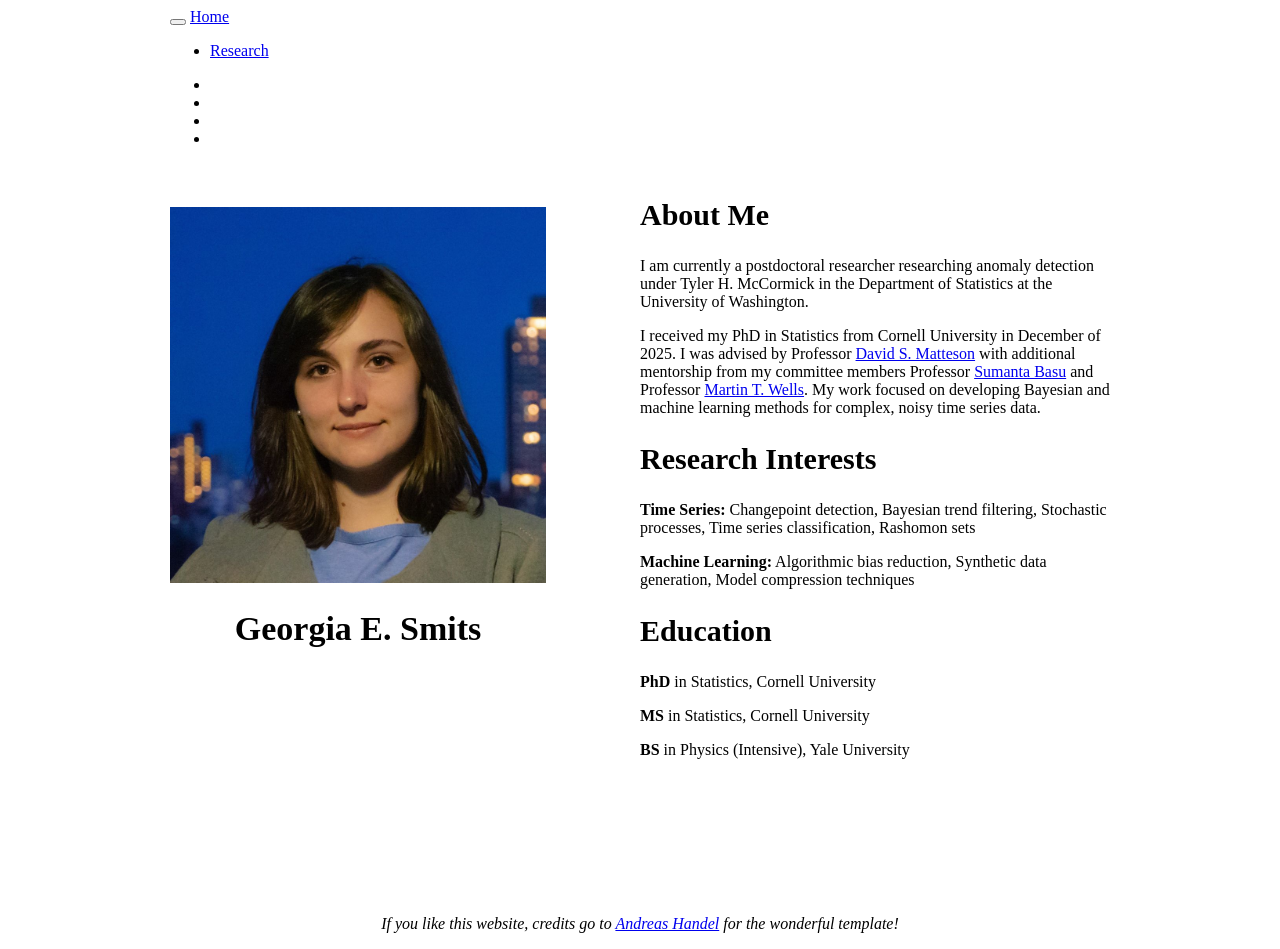
==== docs/index.html @ d085bef0 "email update" ====
<!DOCTYPE html>

<html>

<head>

<meta charset="utf-8" />
<meta name="generator" content="pandoc" />
<meta http-equiv="X-UA-Compatible" content="IE=EDGE" />




<title> </title>

<script src="site_libs/header-attrs-2.30/header-attrs.js"></script>
<script src="site_libs/jquery-3.6.0/jquery-3.6.0.min.js"></script>
<meta name="viewport" content="width=device-width, initial-scale=1" />
<link href="site_libs/bootstrap-3.3.5/css/cerulean.min.css" rel="stylesheet" />
<script src="site_libs/bootstrap-3.3.5/js/bootstrap.min.js"></script>
<script src="site_libs/bootstrap-3.3.5/shim/html5shiv.min.js"></script>
<script src="site_libs/bootstrap-3.3.5/shim/respond.min.js"></script>
<style>h1 {font-size: 34px;}
       h1.title {font-size: 38px;}
       h2 {font-size: 30px;}
       h3 {font-size: 24px;}
       h4 {font-size: 18px;}
       h5 {font-size: 16px;}
       h6 {font-size: 12px;}
       code {color: inherit; background-color: rgba(0, 0, 0, 0.04);}
       pre:not([class]) { background-color: white }</style>
<script src="site_libs/navigation-1.1/tabsets.js"></script>
<link href="site_libs/font-awesome-6.5.2/css/all.min.css" rel="stylesheet" />
<link href="site_libs/font-awesome-6.5.2/css/v4-shims.min.css" rel="stylesheet" />

<style type="text/css">
  code{white-space: pre-wrap;}
  span.smallcaps{font-variant: small-caps;}
  span.underline{text-decoration: underline;}
  div.column{display: inline-block; vertical-align: top; width: 50%;}
  div.hanging-indent{margin-left: 1.5em; text-indent: -1.5em;}
  ul.task-list{list-style: none;}
    </style>










<style type = "text/css">
.main-container {
  max-width: 940px;
  margin-left: auto;
  margin-right: auto;
}
img {
  max-width:100%;
}
.tabbed-pane {
  padding-top: 12px;
}
.html-widget {
  margin-bottom: 20px;
}
button.code-folding-btn:focus {
  outline: none;
}
summary {
  display: list-item;
}
details > summary > p:only-child {
  display: inline;
}
pre code {
  padding: 0;
}
</style>


<style type="text/css">
.dropdown-submenu {
  position: relative;
}
.dropdown-submenu>.dropdown-menu {
  top: 0;
  left: 100%;
  margin-top: -6px;
  margin-left: -1px;
  border-radius: 0 6px 6px 6px;
}
.dropdown-submenu:hover>.dropdown-menu {
  display: block;
}
.dropdown-submenu>a:after {
  display: block;
  content: " ";
  float: right;
  width: 0;
  height: 0;
  border-color: transparent;
  border-style: solid;
  border-width: 5px 0 5px 5px;
  border-left-color: #cccccc;
  margin-top: 5px;
  margin-right: -10px;
}
.dropdown-submenu:hover>a:after {
  border-left-color: #adb5bd;
}
.dropdown-submenu.pull-left {
  float: none;
}
.dropdown-submenu.pull-left>.dropdown-menu {
  left: -100%;
  margin-left: 10px;
  border-radius: 6px 0 6px 6px;
}
</style>

<script type="text/javascript">
// manage active state of menu based on current page
$(document).ready(function () {
  // active menu anchor
  href = window.location.pathname
  href = href.substr(href.lastIndexOf('/') + 1)
  if (href === "")
    href = "index.html";
  var menuAnchor = $('a[href="' + href + '"]');

  // mark the anchor link active (and if it's in a dropdown, also mark that active)
  var dropdown = menuAnchor.closest('li.dropdown');
  if (window.bootstrap) { // Bootstrap 4+
    menuAnchor.addClass('active');
    dropdown.find('> .dropdown-toggle').addClass('active');
  } else { // Bootstrap 3
    menuAnchor.parent().addClass('active');
    dropdown.addClass('active');
  }

  // Navbar adjustments
  var navHeight = $(".navbar").first().height() + 15;
  var style = document.createElement('style');
  var pt = "padding-top: " + navHeight + "px; ";
  var mt = "margin-top: -" + navHeight + "px; ";
  var css = "";
  // offset scroll position for anchor links (for fixed navbar)
  for (var i = 1; i <= 6; i++) {
    css += ".section h" + i + "{ " + pt + mt + "}\n";
  }
  style.innerHTML = "body {" + pt + "padding-bottom: 40px; }\n" + css;
  document.head.appendChild(style);
});
</script>

<!-- tabsets -->

<style type="text/css">
.tabset-dropdown > .nav-tabs {
  display: inline-table;
  max-height: 500px;
  min-height: 44px;
  overflow-y: auto;
  border: 1px solid #ddd;
  border-radius: 4px;
}

.tabset-dropdown > .nav-tabs > li.active:before, .tabset-dropdown > .nav-tabs.nav-tabs-open:before {
  content: "\e259";
  font-family: 'Glyphicons Halflings';
  display: inline-block;
  padding: 10px;
  border-right: 1px solid #ddd;
}

.tabset-dropdown > .nav-tabs.nav-tabs-open > li.active:before {
  content: "\e258";
  font-family: 'Glyphicons Halflings';
  border: none;
}

.tabset-dropdown > .nav-tabs > li.active {
  display: block;
}

.tabset-dropdown > .nav-tabs > li > a,
.tabset-dropdown > .nav-tabs > li > a:focus,
.tabset-dropdown > .nav-tabs > li > a:hover {
  border: none;
  display: inline-block;
  border-radius: 4px;
  background-color: transparent;
}

.tabset-dropdown > .nav-tabs.nav-tabs-open > li {
  display: block;
  float: none;
}

.tabset-dropdown > .nav-tabs > li {
  display: none;
}
</style>

<!-- code folding -->




</head>

<body>


<div class="container-fluid main-container">




<div class="navbar navbar-default  navbar-fixed-top" role="navigation">
  <div class="container">
    <div class="navbar-header">
      <button type="button" class="navbar-toggle collapsed" data-toggle="collapse" data-bs-toggle="collapse" data-target="#navbar" data-bs-target="#navbar">
        <span class="icon-bar"></span>
        <span class="icon-bar"></span>
        <span class="icon-bar"></span>
      </button>
      <a class="navbar-brand" href="index.html">Home</a>
    </div>
    <div id="navbar" class="navbar-collapse collapse">
      <ul class="nav navbar-nav">
        <li>
  <a href="./research.html">Research</a>
</li>
      </ul>
      <ul class="nav navbar-nav navbar-right">
        <li>
  <a href="https://www.linkedin.com/in/georgia-smits/">
    <span class="fa fa-linkedin fa-lg"></span>
     
  </a>
</li>
<li>
  <a href="https://scholar.google.com/citations?user=6cfoWg0AAAAJ">
    <span class="fa fa-graduation-cap fa-lg"></span>
     
  </a>
</li>
<li>
  <a href="mailto:gsmits@uw.edu">
    <span class="fa fa-envelope fa-lg"></span>
     
  </a>
</li>
<li>
  <a href="https://github.com/geosmits/">
    <span class="fa fa-github fa-lg"></span>
     
  </a>
</li>
      </ul>
    </div><!--/.nav-collapse -->
  </div><!--/.container -->
</div><!--/.navbar -->

<div id="header">



<h1 class="title toc-ignore"> </h1>

</div>


<div class="columns">
<div class="column" style="width:40%;">
<p><br />
<img src="georgia_photo.jpg" style="width:100%; height:auto;" /></p>
<div id="georgia-e.-smits" class="section level1"
style="text-align: center;">
<h1 style="text-align: center;">Georgia E. Smits</h1>
</div>
</div><div class="column" style="width:10%;">
<p><br />
</p>
</div><div class="column" style="width:50%;">
<div id="about-me" class="section level2">
<h2>About Me</h2>
<p>I am currently a postdoctoral researcher researching anomaly
detection under Tyler H. McCormick in the Department of Statistics at
the University of Washington.</p>
<p>I received my PhD in Statistics from Cornell University in December
of 2025. I was advised by Professor <a
href="https://stat.cornell.edu/people/faculty/david-s-matteson">David S.
Matteson</a> with additional mentorship from my committee members
Professor <a
href="https://stat.cornell.edu/people/faculty/sumanta-basu">Sumanta
Basu</a> and Professor <a
href="https://stat.cornell.edu/people/faculty/martin-wells">Martin T.
Wells</a>. My work focused on developing Bayesian and machine learning
methods for complex, noisy time series data.</p>
</div>
<div id="research-interests" class="section level2">
<h2>Research Interests</h2>
<p><strong>Time Series:</strong> Changepoint detection, Bayesian trend
filtering, Stochastic processes, Time series classification, Rashomon
sets</p>
<p><strong>Machine Learning:</strong> Algorithmic bias reduction,
Synthetic data generation, Model compression techniques</p>
</div>
<div id="education" class="section level2">
<h2>Education</h2>
<p><strong>PhD</strong> in Statistics, Cornell University</p>
<p><strong>MS</strong> in Statistics, Cornell University</p>
<p><strong>BS</strong> in Physics (Intensive), Yale University</p>
</div>
</div>
</div>
<p><br />
<br />
<br />
<br />
<br />
<br />
</p>
<div style="text-align: center;">
<p><em>If you like this website, credits go to <a
href="https://www.andreashandel.com/posts/2021-01-11-simple-github-website/">Andreas
Handel</a> for the wonderful template!</em></p>
</div>




</div>

<script>

// add bootstrap table styles to pandoc tables
function bootstrapStylePandocTables() {
  $('tr.odd').parent('tbody').parent('table').addClass('table table-condensed');
}
$(document).ready(function () {
  bootstrapStylePandocTables();
});


</script>

<!-- tabsets -->

<script>
$(document).ready(function () {
  window.buildTabsets("TOC");
});

$(document).ready(function () {
  $('.tabset-dropdown > .nav-tabs > li').click(function () {
    $(this).parent().toggleClass('nav-tabs-open');
  });
});
</script>

<!-- code folding -->


<!-- dynamically load mathjax for compatibility with self-contained -->
<script>
  (function () {
    var script = document.createElement("script");
    script.type = "text/javascript";
    script.src  = "https://mathjax.rstudio.com/latest/MathJax.js?config=TeX-AMS-MML_HTMLorMML";
    document.getElementsByTagName("head")[0].appendChild(script);
  })();
</script>

</body>
</html>
---- docs/site_libs/font-awesome-6.5.2/css/v4-shims.min.css ----
/*!
 * Font Awesome Free 6.5.2 by @fontawesome - https://fontawesome.com
 * License - https://fontawesome.com/license/free (Icons: CC BY 4.0, Fonts: SIL OFL 1.1, Code: MIT License)
 * Copyright 2024 Fonticons, Inc.
 */
.fa.fa-glass:before{content:"\f000"}.fa.fa-envelope-o{font-family:"Font Awesome 6 Free";font-weight:400}.fa.fa-envelope-o:before{content:"\f0e0"}.fa.fa-star-o{font-family:"Font Awesome 6 Free";font-weight:400}.fa.fa-star-o:before{content:"\f005"}.fa.fa-close:before,.fa.fa-remove:before{content:"\f00d"}.fa.fa-gear:before{content:"\f013"}.fa.fa-trash-o{font-family:"Font Awesome 6 Free";font-weight:400}.fa.fa-trash-o:before{content:"\f2ed"}.fa.fa-home:before{content:"\f015"}.fa.fa-file-o{font-family:"Font Awesome 6 Free";font-weight:400}.fa.fa-file-o:before{content:"\f15b"}.fa.fa-clock-o{font-family:"Font Awesome 6 Free";font-weight:400}.fa.fa-clock-o:before{content:"\f017"}.fa.fa-arrow-circle-o-down{font-family:"Font Awesome 6 Free";font-weight:400}.fa.fa-arrow-circle-o-down:before{content:"\f358"}.fa.fa-arrow-circle-o-up{font-family:"Font Awesome 6 Free";font-weight:400}.fa.fa-arrow-circle-o-up:before{content:"\f35b"}.fa.fa-play-circle-o{font-family:"Font Awesome 6 Free";font-weight:400}.fa.fa-play-circle-o:before{content:"\f144"}.fa.fa-repeat:before,.fa.fa-rotate-right:before{content:"\f01e"}.fa.fa-refresh:before{content:"\f021"}.fa.fa-list-alt{font-family:"Font Awesome 6 Free";font-weight:400}.fa.fa-list-alt:before{content:"\f022"}.fa.fa-dedent:before{content:"\f03b"}.fa.fa-video-camera:before{content:"\f03d"}.fa.fa-picture-o{font-family:"Font Awesome 6 Free";font-weight:400}.fa.fa-picture-o:before{content:"\f03e"}.fa.fa-photo{font-family:"Font Awesome 6 Free";font-weight:400}.fa.fa-photo:before{content:"\f03e"}.fa.fa-image{font-family:"Font Awesome 6 Free";font-weight:400}.fa.fa-image:before{content:"\f03e"}.fa.fa-map-marker:before{content:"\f3c5"}.fa.fa-pencil-square-o{font-family:"Font Awesome 6 Free";font-weight:400}.fa.fa-pencil-square-o:before{content:"\f044"}.fa.fa-edit{font-family:"Font Awesome 6 Free";font-weight:400}.fa.fa-edit:before{content:"\f044"}.fa.fa-share-square-o:before{content:"\f14d"}.fa.fa-check-square-o{font-family:"Font Awesome 6 Free";font-weight:400}.fa.fa-check-square-o:before{content:"\f14a"}.fa.fa-arrows:before{content:"\f0b2"}.fa.fa-times-circle-o{font-family:"Font Awesome 6 Free";font-weight:400}.fa.fa-times-circle-o:before{content:"\f057"}.fa.fa-check-circle-o{font-family:"Font Awesome 6 Free";font-weight:400}.fa.fa-check-circle-o:before{content:"\f058"}.fa.fa-mail-forward:before{content:"\f064"}.fa.fa-expand:before{content:"\f424"}.fa.fa-compress:before{content:"\f422"}.fa.fa-eye,.fa.fa-eye-slash{font-family:"Font Awesome 6 Free";font-weight:400}.fa.fa-warning:before{content:"\f071"}.fa.fa-calendar:before{content:"\f073"}.fa.fa-arrows-v:before{content:"\f338"}.fa.fa-arrows-h:before{content:"\f337"}.fa.fa-bar-chart-o:before,.fa.fa-bar-chart:before{content:"\e0e3"}.fa.fa-twitter-square{font-family:"Font Awesome 6 Brands";font-weight:400}.fa.fa-twitter-square:before{content:"\f081"}.fa.fa-facebook-square{font-family:"Font Awesome 6 Brands";font-weight:400}.fa.fa-facebook-square:before{content:"\f082"}.fa.fa-gears:before{content:"\f085"}.fa.fa-thumbs-o-up{font-family:"Font Awesome 6 Free";font-weight:400}.fa.fa-thumbs-o-up:before{content:"\f164"}.fa.fa-thumbs-o-down{font-family:"Font Awesome 6 Free";font-weight:400}.fa.fa-thumbs-o-down:before{content:"\f165"}.fa.fa-heart-o{font-family:"Font Awesome 6 Free";font-weight:400}.fa.fa-heart-o:before{content:"\f004"}.fa.fa-sign-out:before{content:"\f2f5"}.fa.fa-linkedin-square{font-family:"Font Awesome 6 Brands";font-weight:400}.fa.fa-linkedin-square:before{content:"\f08c"}.fa.fa-thumb-tack:before{content:"\f08d"}.fa.fa-external-link:before{content:"\f35d"}.fa.fa-sign-in:before{content:"\f2f6"}.fa.fa-github-square{font-family:"Font Awesome 6 Brands";font-weight:400}.fa.fa-github-square:before{content:"\f092"}.fa.fa-lemon-o{font-family:"Font Awesome 6 Free";font-weight:400}.fa.fa-lemon-o:before{content:"\f094"}.fa.fa-square-o{font-family:"Font Awesome 6 Free";font-weight:400}.fa.fa-square-o:before{content:"\f0c8"}.fa.fa-bookmark-o{font-family:"Font Awesome 6 Free";font-weight:400}.fa.fa-bookmark-o:before{content:"\f02e"}.fa.fa-facebook,.fa.fa-twitter{font-family:"Font Awesome 6 Brands";font-weight:400}.fa.fa-facebook:before{content:"\f39e"}.fa.fa-facebook-f{font-family:"Font Awesome 6 Brands";font-weight:400}.fa.fa-facebook-f:before{content:"\f39e"}.fa.fa-github{font-family:"Font Awesome 6 Brands";font-weight:400}.fa.fa-credit-card{font-family:"Font Awesome 6 Free";font-weight:400}.fa.fa-feed:before{content:"\f09e"}.fa.fa-hdd-o{font-family:"Font Awesome 6 Free";font-weight:400}.fa.fa-hdd-o:before{content:"\f0a0"}.fa.fa-hand-o-right{font-family:"Font Awesome 6 Free";font-weight:400}.fa.fa-hand-o-right:before{content:"\f0a4"}.fa.fa-hand-o-left{font-family:"Font Awesome 6 Free";font-weight:400}.fa.fa-hand-o-left:before{content:"\f0a5"}.fa.fa-hand-o-up{font-family:"Font Awesome 6 Free";font-weight:400}.fa.fa-hand-o-up:before{content:"\f0a6"}.fa.fa-hand-o-down{font-family:"Font Awesome 6 Free";font-weight:400}.fa.fa-hand-o-down:before{content:"\f0a7"}.fa.fa-globe:before{content:"\f57d"}.fa.fa-tasks:before{content:"\f828"}.fa.fa-arrows-alt:before{content:"\f31e"}.fa.fa-group:before{content:"\f0c0"}.fa.fa-chain:before{content:"\f0c1"}.fa.fa-cut:before{content:"\f0c4"}.fa.fa-files-o{font-family:"Font Awesome 6 Free";font-weight:400}.fa.fa-files-o:before{content:"\f0c5"}.fa.fa-floppy-o{font-family:"Font Awesome 6 Free";font-weight:400}.fa.fa-floppy-o:before{content:"\f0c7"}.fa.fa-save{font-family:"Font Awesome 6 Free";font-weight:400}.fa.fa-save:before{content:"\f0c7"}.fa.fa-navicon:before,.fa.fa-reorder:before{content:"\f0c9"}.fa.fa-magic:before{content:"\e2ca"}.fa.fa-pinterest,.fa.fa-pinterest-square{font-family:"Font Awesome 6 Brands";font-weight:400}.fa.fa-pinterest-square:before{content:"\f0d3"}.fa.fa-google-plus-square{font-family:"Font Awesome 6 Brands";font-weight:400}.fa.fa-google-plus-square:before{content:"\f0d4"}.fa.fa-google-plus{font-family:"Font Awesome 6 Brands";font-weight:400}.fa.fa-google-plus:before{content:"\f0d5"}.fa.fa-money:before{content:"\f3d1"}.fa.fa-unsorted:before{content:"\f0dc"}.fa.fa-sort-desc:before{content:"\f0dd"}.fa.fa-sort-asc:before{content:"\f0de"}.fa.fa-linkedin{font-family:"Font Awesome 6 Brands";font-weight:400}.fa.fa-linkedin:before{content:"\f0e1"}.fa.fa-rotate-left:before{content:"\f0e2"}.fa.fa-legal:before{content:"\f0e3"}.fa.fa-dashboard:before,.fa.fa-tachometer:before{content:"\f625"}.fa.fa-comment-o{font-family:"Font Awesome 6 Free";font-weight:400}.fa.fa-comment-o:before{content:"\f075"}.fa.fa-comments-o{font-family:"Font Awesome 6 Free";font-weight:400}.fa.fa-comments-o:before{content:"\f086"}.fa.fa-flash:before{content:"\f0e7"}.fa.fa-clipboard:before{content:"\f0ea"}.fa.fa-lightbulb-o{font-family:"Font Awesome 6 Free";font-weight:400}.fa.fa-lightbulb-o:before{content:"\f0eb"}.fa.fa-exchange:before{content:"\f362"}.fa.fa-cloud-download:before{content:"\f0ed"}.fa.fa-cloud-upload:before{content:"\f0ee"}.fa.fa-bell-o{font-family:"Font Awesome 6 Free";font-weight:400}.fa.fa-bell-o:before{content:"\f0f3"}.fa.fa-cutlery:before{content:"\f2e7"}.fa.fa-file-text-o{font-family:"Font Awesome 6 Free";font-weight:400}.fa.fa-file-text-o:before{content:"\f15c"}.fa.fa-building-o{font-family:"Font Awesome 6 Free";font-weight:400}.fa.fa-building-o:before{content:"\f1ad"}.fa.fa-hospital-o{font-family:"Font Awesome 6 Free";font-weight:400}.fa.fa-hospital-o:before{content:"\f0f8"}.fa.fa-tablet:before{content:"\f3fa"}.fa.fa-mobile-phone:before,.fa.fa-mobile:before{content:"\f3cd"}.fa.fa-circle-o{font-family:"Font Awesome 6 Free";font-weight:400}.fa.fa-circle-o:before{content:"\f111"}.fa.fa-mail-reply:before{content:"\f3e5"}.fa.fa-github-alt{font-family:"Font Awesome 6 Brands";font-weight:400}.fa.fa-folder-o{font-family:"Font Awesome 6 Free";font-weight:400}.fa.fa-folder-o:before{content:"\f07b"}.fa.fa-folder-open-o{font-family:"Font Awesome 6 Free";font-weight:400}.fa.fa-folder-open-o:before{content:"\f07c"}.fa.fa-smile-o{font-family:"Font Awesome 6 Free";font-weight:400}.fa.fa-smile-o:before{content:"\f118"}.fa.fa-frown-o{font-family:"Font Awesome 6 Free";font-weight:400}.fa.fa-frown-o:before{content:"\f119"}.fa.fa-meh-o{font-family:"Font Awesome 6 Free";font-weight:400}.fa.fa-meh-o:before{content:"\f11a"}.fa.fa-keyboard-o{font-family:"Font Awesome 6 Free";font-weight:400}.fa.fa-keyboard-o:before{content:"\f11c"}.fa.fa-flag-o{font-family:"Font Awesome 6 Free";font-weight:400}.fa.fa-flag-o:before{content:"\f024"}.fa.fa-mail-reply-all:before{content:"\f122"}.fa.fa-star-half-o{font-family:"Font Awesome 6 Free";font-weight:400}.fa.fa-star-half-o:before{content:"\f5c0"}.fa.fa-star-half-empty{font-family:"Font Awesome 6 Free";font-weight:400}.fa.fa-star-half-empty:before{content:"\f5c0"}.fa.fa-star-half-full{font-family:"Font Awesome 6 Free";font-weight:400}.fa.fa-star-half-full:before{content:"\f5c0"}.fa.fa-code-fork:before{content:"\f126"}.fa.fa-chain-broken:before,.fa.fa-unlink:before{content:"\f127"}.fa.fa-calendar-o{font-family:"Font Awesome 6 Free";font-weight:400}.fa.fa-calendar-o:before{content:"\f133"}.fa.fa-css3,.fa.fa-html5,.fa.fa-maxcdn{font-family:"Font Awesome 6 Brands";font-weight:400}.fa.fa-unlock-alt:before{content:"\f09c"}.fa.fa-minus-square-o{font-family:"Font Awesome 6 Free";font-weight:400}.fa.fa-minus-square-o:before{content:"\f146"}.fa.fa-level-up:before{content:"\f3bf"}.fa.fa-level-down:before{content:"\f3be"}.fa.fa-pencil-square:before{content:"\f14b"}.fa.fa-external-link-square:before{content:"\f360"}.fa.fa-compass{font-family:"Font Awesome 6 Free";font-weight:400}.fa.fa-caret-square-o-down{font-family:"Font Awesome 6 Free";font-weight:400}.fa.fa-caret-square-o-down:before{content:"\f150"}.fa.fa-toggle-down{font-family:"Font Awesome 6 Free";font-weight:400}.fa.fa-toggle-down:before{content:"\f150"}.fa.fa-caret-square-o-up{font-family:"Font Awesome 6 Free";font-weight:400}.fa.fa-caret-square-o-up:before{content:"\f151"}.fa.fa-toggle-up{font-family:"Font Awesome 6 Free";font-weight:400}.fa.fa-toggle-up:before{content:"\f151"}.fa.fa-caret-square-o-right{font-family:"Font Awesome 6 Free";font-weight:400}.fa.fa-caret-square-o-right:before{content:"\f152"}.fa.fa-toggle-right{font-family:"Font Awesome 6 Free";font-weight:400}.fa.fa-toggle-right:before{content:"\f152"}.fa.fa-eur:before,.fa.fa-euro:before{content:"\f153"}.fa.fa-gbp:before{content:"\f154"}.fa.fa-dollar:before,.fa.fa-usd:before{content:"\24"}.fa.fa-inr:before,.fa.fa-rupee:before{content:"\e1bc"}.fa.fa-cny:before,.fa.fa-jpy:before,.fa.fa-rmb:before,.fa.fa-yen:before{content:"\f157"}.fa.fa-rouble:before,.fa.fa-rub:before,.fa.fa-ruble:before{content:"\f158"}.fa.fa-krw:before,.fa.fa-won:before{content:"\f159"}.fa.fa-bitcoin,.fa.fa-btc{font-family:"Font Awesome 6 Brands";font-weight:400}.fa.fa-bitcoin:before{content:"\f15a"}.fa.fa-file-text:before{content:"\f15c"}.fa.fa-sort-alpha-asc:before{content:"\f15d"}.fa.fa-sort-alpha-desc:before{content:"\f881"}.fa.fa-sort-amount-asc:before{content:"\f884"}.fa.fa-sort-amount-desc:before{content:"\f160"}.fa.fa-sort-numeric-asc:before{content:"\f162"}.fa.fa-sort-numeric-desc:before{content:"\f886"}.fa.fa-youtube-square{font-family:"Font Awesome 6 Brands";font-weight:400}.fa.fa-youtube-square:before{content:"\f431"}.fa.fa-xing,.fa.fa-xing-square,.fa.fa-youtube{font-family:"Font Awesome 6 Brands";font-weight:400}.fa.fa-xing-square:before{content:"\f169"}.fa.fa-youtube-play{font-family:"Font Awesome 6 Brands";font-weight:400}.fa.fa-youtube-play:before{content:"\f167"}.fa.fa-adn,.fa.fa-bitbucket,.fa.fa-bitbucket-square,.fa.fa-dropbox,.fa.fa-flickr,.fa.fa-instagram,.fa.fa-stack-overflow{font-family:"Font Awesome 6 Brands";font-weight:400}.fa.fa-bitbucket-square:before{content:"\f171"}.fa.fa-tumblr,.fa.fa-tumblr-square{font-family:"Font Awesome 6 Brands";font-weight:400}.fa.fa-tumblr-square:before{content:"\f174"}.fa.fa-long-arrow-down:before{content:"\f309"}.fa.fa-long-arrow-up:before{content:"\f30c"}.fa.fa-long-arrow-left:before{content:"\f30a"}.fa.fa-long-arrow-right:before{content:"\f30b"}.fa.fa-android,.fa.fa-apple,.fa.fa-dribbble,.fa.fa-foursquare,.fa.fa-gittip,.fa.fa-gratipay,.fa.fa-linux,.fa.fa-skype,.fa.fa-trello,.fa.fa-windows{font-family:"Font Awesome 6 Brands";font-weight:400}.fa.fa-gittip:before{content:"\f184"}.fa.fa-sun-o{font-family:"Font Awesome 6 Free";font-weight:400}.fa.fa-sun-o:before{content:"\f185"}.fa.fa-moon-o{font-family:"Font Awesome 6 Free";font-weight:400}.fa.fa-moon-o:before{content:"\f186"}.fa.fa-pagelines,.fa.fa-renren,.fa.fa-stack-exchange,.fa.fa-vk,.fa.fa-weibo{font-family:"Font Awesome 6 Brands";font-weight:400}.fa.fa-arrow-circle-o-right{font-family:"Font Awesome 6 Free";font-weight:400}.fa.fa-arrow-circle-o-right:before{content:"\f35a"}.fa.fa-arrow-circle-o-left{font-family:"Font Awesome 6 Free";font-weight:400}.fa.fa-arrow-circle-o-left:before{content:"\f359"}.fa.fa-caret-square-o-left{font-family:"Font Awesome 6 Free";font-weight:400}.fa.fa-caret-square-o-left:before{content:"\f191"}.fa.fa-toggle-left{font-family:"Font Awesome 6 Free";font-weight:400}.fa.fa-toggle-left:before{content:"\f191"}.fa.fa-dot-circle-o{font-family:"Font Awesome 6 Free";font-weight:400}.fa.fa-dot-circle-o:before{content:"\f192"}.fa.fa-vimeo-square{font-family:"Font Awesome 6 Brands";font-weight:400}.fa.fa-vimeo-square:before{content:"\f194"}.fa.fa-try:before,.fa.fa-turkish-lira:before{content:"\e2bb"}.fa.fa-plus-square-o{font-family:"Font Awesome 6 Free";font-weight:400}.fa.fa-plus-square-o:before{content:"\f0fe"}.fa.fa-openid,.fa.fa-slack,.fa.fa-wordpress{font-family:"Font Awesome 6 Brands";font-weight:400}.fa.fa-bank:before,.fa.fa-institution:before{content:"\f19c"}.fa.fa-mortar-board:before{content:"\f19d"}.fa.fa-google,.fa.fa-reddit,.fa.fa-reddit-square,.fa.fa-yahoo{font-family:"Font Awesome 6 Brands";font-weight:400}.fa.fa-reddit-square:before{content:"\f1a2"}.fa.fa-behance,.fa.fa-behance-square,.fa.fa-delicious,.fa.fa-digg,.fa.fa-drupal,.fa.fa-joomla,.fa.fa-pied-piper-alt,.fa.fa-pied-piper-pp,.fa.fa-stumbleupon,.fa.fa-stumbleupon-circle{font-family:"Font Awesome 6 Brands";font-weight:400}.fa.fa-behance-square:before{content:"\f1b5"}.fa.fa-steam,.fa.fa-steam-square{font-family:"Font Awesome 6 Brands";font-weight:400}.fa.fa-steam-square:before{content:"\f1b7"}.fa.fa-automobile:before{content:"\f1b9"}.fa.fa-cab:before{content:"\f1ba"}.fa.fa-deviantart,.fa.fa-soundcloud,.fa.fa-spotify{font-family:"Font Awesome 6 Brands";font-weight:400}.fa.fa-file-pdf-o{font-family:"Font Awesome 6 Free";font-weight:400}.fa.fa-file-pdf-o:before{content:"\f1c1"}.fa.fa-file-word-o{font-family:"Font Awesome 6 Free";font-weight:400}.fa.fa-file-word-o:before{content:"\f1c2"}.fa.fa-file-excel-o{font-family:"Font Awesome 6 Free";font-weight:400}.fa.fa-file-excel-o:before{content:"\f1c3"}.fa.fa-file-powerpoint-o{font-family:"Font Awesome 6 Free";font-weight:400}.fa.fa-file-powerpoint-o:before{content:"\f1c4"}.fa.fa-file-image-o{font-family:"Font Awesome 6 Free";font-weight:400}.fa.fa-file-image-o:before{content:"\f1c5"}.fa.fa-file-photo-o{font-family:"Font Awesome 6 Free";font-weight:400}.fa.fa-file-photo-o:before{content:"\f1c5"}.fa.fa-file-picture-o{font-family:"Font Awesome 6 Free";font-weight:400}.fa.fa-file-picture-o:before{content:"\f1c5"}.fa.fa-file-archive-o{font-family:"Font Awesome 6 Free";font-weight:400}.fa.fa-file-archive-o:before{content:"\f1c6"}.fa.fa-file-zip-o{font-family:"Font Awesome 6 Free";font-weight:400}.fa.fa-file-zip-o:before{content:"\f1c6"}.fa.fa-file-audio-o{font-family:"Font Awesome 6 Free";font-weight:400}.fa.fa-file-audio-o:before{content:"\f1c7"}.fa.fa-file-sound-o{font-family:"Font Awesome 6 Free";font-weight:400}.fa.fa-file-sound-o:before{content:"\f1c7"}.fa.fa-file-video-o{font-family:"Font Awesome 6 Free";font-weight:400}.fa.fa-file-video-o:before{content:"\f1c8"}.fa.fa-file-movie-o{font-family:"Font Awesome 6 Free";font-weight:400}.fa.fa-file-movie-o:before{content:"\f1c8"}.fa.fa-file-code-o{font-family:"Font Awesome 6 Free";font-weight:400}.fa.fa-file-code-o:before{content:"\f1c9"}.fa.fa-codepen,.fa.fa-jsfiddle,.fa.fa-vine{font-family:"Font Awesome 6 Brands";font-weight:400}.fa.fa-life-bouy:before,.fa.fa-life-buoy:before,.fa.fa-life-saver:before,.fa.fa-support:before{content:"\f1cd"}.fa.fa-circle-o-notch:before{content:"\f1ce"}.fa.fa-ra,.fa.fa-rebel{font-family:"Font Awesome 6 Brands";font-weight:400}.fa.fa-ra:before{content:"\f1d0"}.fa.fa-resistance{font-family:"Font Awesome 6 Brands";font-weight:400}.fa.fa-resistance:before{content:"\f1d0"}.fa.fa-empire,.fa.fa-ge{font-family:"Font Awesome 6 Brands";font-weight:400}.fa.fa-ge:before{content:"\f1d1"}.fa.fa-git-square{font-family:"Font Awesome 6 Brands";font-weight:400}.fa.fa-git-square:before{content:"\f1d2"}.fa.fa-git,.fa.fa-hacker-news,.fa.fa-y-combinator-square{font-family:"Font Awesome 6 Brands";font-weight:400}.fa.fa-y-combinator-square:before{content:"\f1d4"}.fa.fa-yc-square{font-family:"Font Awesome 6 Brands";font-weight:400}.fa.fa-yc-square:before{content:"\f1d4"}.fa.fa-qq,.fa.fa-tencent-weibo,.fa.fa-wechat,.fa.fa-weixin{font-family:"Font Awesome 6 Brands";font-weight:400}.fa.fa-wechat:before{content:"\f1d7"}.fa.fa-send:before{content:"\f1d8"}.fa.fa-paper-plane-o{font-family:"Font Awesome 6 Free";font-weight:400}.fa.fa-paper-plane-o:before{content:"\f1d8"}.fa.fa-send-o{font-family:"Font Awesome 6 Free";font-weight:400}.fa.fa-send-o:before{content:"\f1d8"}.fa.fa-circle-thin{font-family:"Font Awesome 6 Free";font-weight:400}.fa.fa-circle-thin:before{content:"\f111"}.fa.fa-header:before{content:"\f1dc"}.fa.fa-futbol-o{font-family:"Font Awesome 6 Free";font-weight:400}.fa.fa-futbol-o:before{content:"\f1e3"}.fa.fa-soccer-ball-o{font-family:"Font Awesome 6 Free";font-weight:400}.fa.fa-soccer-ball-o:before{content:"\f1e3"}.fa.fa-slideshare,.fa.fa-twitch,.fa.fa-yelp{font-family:"Font Awesome 6 Brands";font-weight:400}.fa.fa-newspaper-o{font-family:"Font Awesome 6 Free";font-weight:400}.fa.fa-newspaper-o:before{content:"\f1ea"}.fa.fa-cc-amex,.fa.fa-cc-discover,.fa.fa-cc-mastercard,.fa.fa-cc-paypal,.fa.fa-cc-stripe,.fa.fa-cc-visa,.fa.fa-google-wallet,.fa.fa-paypal{font-family:"Font Awesome 6 Brands";font-weight:400}.fa.fa-bell-slash-o{font-family:"Font Awesome 6 Free";font-weight:400}.fa.fa-bell-slash-o:before{content:"\f1f6"}.fa.fa-trash:before{content:"\f2ed"}.fa.fa-copyright{font-family:"Font Awesome 6 Free";font-weight:400}.fa.fa-eyedropper:before{content:"\f1fb"}.fa.fa-area-chart:before{content:"\f1fe"}.fa.fa-pie-chart:before{content:"\f200"}.fa.fa-line-chart:before{content:"\f201"}.fa.fa-lastfm,.fa.fa-lastfm-square{font-family:"Font Awesome 6 Brands";font-weight:400}.fa.fa-lastfm-square:before{content:"\f203"}.fa.fa-angellist,.fa.fa-ioxhost{font-family:"Font Awesome 6 Brands";font-weight:400}.fa.fa-cc{font-family:"Font Awesome 6 Free";font-weight:400}.fa.fa-cc:before{content:"\f20a"}.fa.fa-ils:before,.fa.fa-shekel:before,.fa.fa-sheqel:before{content:"\f20b"}.fa.fa-buysellads,.fa.fa-connectdevelop,.fa.fa-dashcube,.fa.fa-forumbee,.fa.fa-leanpub,.fa.fa-sellsy,.fa.fa-shirtsinbulk,.fa.fa-simplybuilt,.fa.fa-skyatlas{font-family:"Font Awesome 6 Brands";font-weight:400}.fa.fa-diamond{font-family:"Font Awesome 6 Free";font-weight:400}.fa.fa-diamond:before{content:"\f3a5"}.fa.fa-intersex:before,.fa.fa-transgender:before{content:"\f224"}.fa.fa-transgender-alt:before{content:"\f225"}.fa.fa-facebook-official{font-family:"Font Awesome 6 Brands";font-weight:400}.fa.fa-facebook-official:before{content:"\f09a"}.fa.fa-pinterest-p,.fa.fa-whatsapp{font-family:"Font Awesome 6 Brands";font-weight:400}.fa.fa-hotel:before{content:"\f236"}.fa.fa-medium,.fa.fa-viacoin,.fa.fa-y-combinator,.fa.fa-yc{font-family:"Font Awesome 6 Brands";font-weight:400}.fa.fa-yc:before{content:"\f23b"}.fa.fa-expeditedssl,.fa.fa-opencart,.fa.fa-optin-monster{font-family:"Font Awesome 6 Brands";font-weight:400}.fa.fa-battery-4:before,.fa.fa-battery:before{content:"\f240"}.fa.fa-battery-3:before{content:"\f241"}.fa.fa-battery-2:before{content:"\f242"}.fa.fa-battery-1:before{content:"\f243"}.fa.fa-battery-0:before{content:"\f244"}.fa.fa-object-group,.fa.fa-object-ungroup,.fa.fa-sticky-note-o{font-family:"Font Awesome 6 Free";font-weight:400}.fa.fa-sticky-note-o:before{content:"\f249"}.fa.fa-cc-diners-club,.fa.fa-cc-jcb{font-family:"Font Awesome 6 Brands";font-weight:400}.fa.fa-clone{font-family:"Font Awesome 6 Free";font-weight:400}.fa.fa-hourglass-o:before{content:"\f254"}.fa.fa-hourglass-1:before{content:"\f251"}.fa.fa-hourglass-2:before{content:"\f252"}.fa.fa-hourglass-3:before{content:"\f253"}.fa.fa-hand-rock-o{font-family:"Font Awesome 6 Free";font-weight:400}.fa.fa-hand-rock-o:before{content:"\f255"}.fa.fa-hand-grab-o{font-family:"Font Awesome 6 Free";font-weight:400}.fa.fa-hand-grab-o:before{content:"\f255"}.fa.fa-hand-paper-o{font-family:"Font Awesome 6 Free";font-weight:400}.fa.fa-hand-paper-o:before{content:"\f256"}.fa.fa-hand-stop-o{font-family:"Font Awesome 6 Free";font-weight:400}.fa.fa-hand-stop-o:before{content:"\f256"}.fa.fa-hand-scissors-o{font-family:"Font Awesome 6 Free";font-weight:400}.fa.fa-hand-scissors-o:before{content:"\f257"}.fa.fa-hand-lizard-o{font-family:"Font Awesome 6 Free";font-weight:400}.fa.fa-hand-lizard-o:before{content:"\f258"}.fa.fa-hand-spock-o{font-family:"Font Awesome 6 Free";font-weight:400}.fa.fa-hand-spock-o:before{content:"\f259"}.fa.fa-hand-pointer-o{font-family:"Font Awesome 6 Free";font-weight:400}.fa.fa-hand-pointer-o:before{content:"\f25a"}.fa.fa-hand-peace-o{font-family:"Font Awesome 6 Free";font-weight:400}.fa.fa-hand-peace-o:before{content:"\f25b"}.fa.fa-registered{font-family:"Font Awesome 6 Free";font-weight:400}.fa.fa-creative-commons,.fa.fa-gg,.fa.fa-gg-circle,.fa.fa-odnoklassniki,.fa.fa-odnoklassniki-square{font-family:"Font Awesome 6 Brands";font-weight:400}.fa.fa-odnoklassniki-square:before{content:"\f264"}.fa.fa-chrome,.fa.fa-firefox,.fa.fa-get-pocket,.fa.fa-internet-explorer,.fa.fa-opera,.fa.fa-safari,.fa.fa-wikipedia-w{font-family:"Font Awesome 6 Brands";font-weight:400}.fa.fa-television:before{content:"\f26c"}.fa.fa-500px,.fa.fa-amazon,.fa.fa-contao{font-family:"Font Awesome 6 Brands";font-weight:400}.fa.fa-calendar-plus-o{font-family:"Font Awesome 6 Free";font-weight:400}.fa.fa-calendar-plus-o:before{content:"\f271"}.fa.fa-calendar-minus-o{font-family:"Font Awesome 6 Free";font-weight:400}.fa.fa-calendar-minus-o:before{content:"\f272"}.fa.fa-calendar-times-o{font-family:"Font Awesome 6 Free";font-weight:400}.fa.fa-calendar-times-o:before{content:"\f273"}.fa.fa-calendar-check-o{font-family:"Font Awesome 6 Free";font-weight:400}.fa.fa-calendar-check-o:before{content:"\f274"}.fa.fa-map-o{font-family:"Font Awesome 6 Free";font-weight:400}.fa.fa-map-o:before{content:"\f279"}.fa.fa-commenting:before{content:"\f4ad"}.fa.fa-commenting-o{font-family:"Font Awesome 6 Free";font-weight:400}.fa.fa-commenting-o:before{content:"\f4ad"}.fa.fa-houzz,.fa.fa-vimeo{font-family:"Font Awesome 6 Brands";font-weight:400}.fa.fa-vimeo:before{content:"\f27d"}.fa.fa-black-tie,.fa.fa-edge,.fa.fa-fonticons,.fa.fa-reddit-alien{font-family:"Font Awesome 6 Brands";font-weight:400}.fa.fa-credit-card-alt:before{content:"\f09d"}.fa.fa-codiepie,.fa.fa-fort-awesome,.fa.fa-mixcloud,.fa.fa-modx,.fa.fa-product-hunt,.fa.fa-scribd,.fa.fa-usb{font-family:"Font Awesome 6 Brands";font-weight:400}.fa.fa-pause-circle-o{font-family:"Font Awesome 6 Free";font-weight:400}.fa.fa-pause-circle-o:before{content:"\f28b"}.fa.fa-stop-circle-o{font-family:"Font Awesome 6 Free";font-weight:400}.fa.fa-stop-circle-o:before{content:"\f28d"}.fa.fa-bluetooth,.fa.fa-bluetooth-b,.fa.fa-envira,.fa.fa-gitlab,.fa.fa-wheelchair-alt,.fa.fa-wpbeginner,.fa.fa-wpforms{font-family:"Font Awesome 6 Brands";font-weight:400}.fa.fa-wheelchair-alt:before{content:"\f368"}.fa.fa-question-circle-o{font-family:"Font Awesome 6 Free";font-weight:400}.fa.fa-question-circle-o:before{content:"\f059"}.fa.fa-volume-control-phone:before{content:"\f2a0"}.fa.fa-asl-interpreting:before{content:"\f2a3"}.fa.fa-deafness:before,.fa.fa-hard-of-hearing:before{content:"\f2a4"}.fa.fa-glide,.fa.fa-glide-g{font-family:"Font Awesome 6 Brands";font-weight:400}.fa.fa-signing:before{content:"\f2a7"}.fa.fa-viadeo,.fa.fa-viadeo-square{font-family:"Font Awesome 6 Brands";font-weight:400}.fa.fa-viadeo-square:before{content:"\f2aa"}.fa.fa-snapchat,.fa.fa-snapchat-ghost{font-family:"Font Awesome 6 Brands";font-weight:400}.fa.fa-snapchat-ghost:before{content:"\f2ab"}.fa.fa-snapchat-square{font-family:"Font Awesome 6 Brands";font-weight:400}.fa.fa-snapchat-square:before{content:"\f2ad"}.fa.fa-first-order,.fa.fa-google-plus-official,.fa.fa-pied-piper,.fa.fa-themeisle,.fa.fa-yoast{font-family:"Font Awesome 6 Brands";font-weight:400}.fa.fa-google-plus-official:before{content:"\f2b3"}.fa.fa-google-plus-circle{font-family:"Font Awesome 6 Brands";font-weight:400}.fa.fa-google-plus-circle:before{content:"\f2b3"}.fa.fa-fa,.fa.fa-font-awesome{font-family:"Font Awesome 6 Brands";font-weight:400}.fa.fa-fa:before{content:"\f2b4"}.fa.fa-handshake-o{font-family:"Font Awesome 6 Free";font-weight:400}.fa.fa-handshake-o:before{content:"\f2b5"}.fa.fa-envelope-open-o{font-family:"Font Awesome 6 Free";font-weight:400}.fa.fa-envelope-open-o:before{content:"\f2b6"}.fa.fa-linode{font-family:"Font Awesome 6 Brands";font-weight:400}.fa.fa-address-book-o{font-family:"Font Awesome 6 Free";font-weight:400}.fa.fa-address-book-o:before{content:"\f2b9"}.fa.fa-vcard:before{content:"\f2bb"}.fa.fa-address-card-o{font-family:"Font Awesome 6 Free";font-weight:400}.fa.fa-address-card-o:before{content:"\f2bb"}.fa.fa-vcard-o{font-family:"Font Awesome 6 Free";font-weight:400}.fa.fa-vcard-o:before{content:"\f2bb"}.fa.fa-user-circle-o{font-family:"Font Awesome 6 Free";font-weight:400}.fa.fa-user-circle-o:before{content:"\f2bd"}.fa.fa-user-o{font-family:"Font Awesome 6 Free";font-weight:400}.fa.fa-user-o:before{content:"\f007"}.fa.fa-id-badge{font-family:"Font Awesome 6 Free";font-weight:400}.fa.fa-drivers-license:before{content:"\f2c2"}.fa.fa-id-card-o{font-family:"Font Awesome 6 Free";font-weight:400}.fa.fa-id-card-o:before{content:"\f2c2"}.fa.fa-drivers-license-o{font-family:"Font Awesome 6 Free";font-weight:400}.fa.fa-drivers-license-o:before{content:"\f2c2"}.fa.fa-free-code-camp,.fa.fa-quora,.fa.fa-telegram{font-family:"Font Awesome 6 Brands";font-weight:400}.fa.fa-thermometer-4:before,.fa.fa-thermometer:before{content:"\f2c7"}.fa.fa-thermometer-3:before{content:"\f2c8"}.fa.fa-thermometer-2:before{content:"\f2c9"}.fa.fa-thermometer-1:before{content:"\f2ca"}.fa.fa-thermometer-0:before{content:"\f2cb"}.fa.fa-bathtub:before,.fa.fa-s15:before{content:"\f2cd"}.fa.fa-window-maximize,.fa.fa-window-restore{font-family:"Font Awesome 6 Free";font-weight:400}.fa.fa-times-rectangle:before{content:"\f410"}.fa.fa-window-close-o{font-family:"Font Awesome 6 Free";font-weight:400}.fa.fa-window-close-o:before{content:"\f410"}.fa.fa-times-rectangle-o{font-family:"Font Awesome 6 Free";font-weight:400}.fa.fa-times-rectangle-o:before{content:"\f410"}.fa.fa-bandcamp,.fa.fa-eercast,.fa.fa-etsy,.fa.fa-grav,.fa.fa-imdb,.fa.fa-ravelry{font-family:"Font Awesome 6 Brands";font-weight:400}.fa.fa-eercast:before{content:"\f2da"}.fa.fa-snowflake-o{font-family:"Font Awesome 6 Free";font-weight:400}.fa.fa-snowflake-o:before{content:"\f2dc"}.fa.fa-meetup,.fa.fa-superpowers,.fa.fa-wpexplorer{font-family:"Font Awesome 6 Brands";font-weight:400}
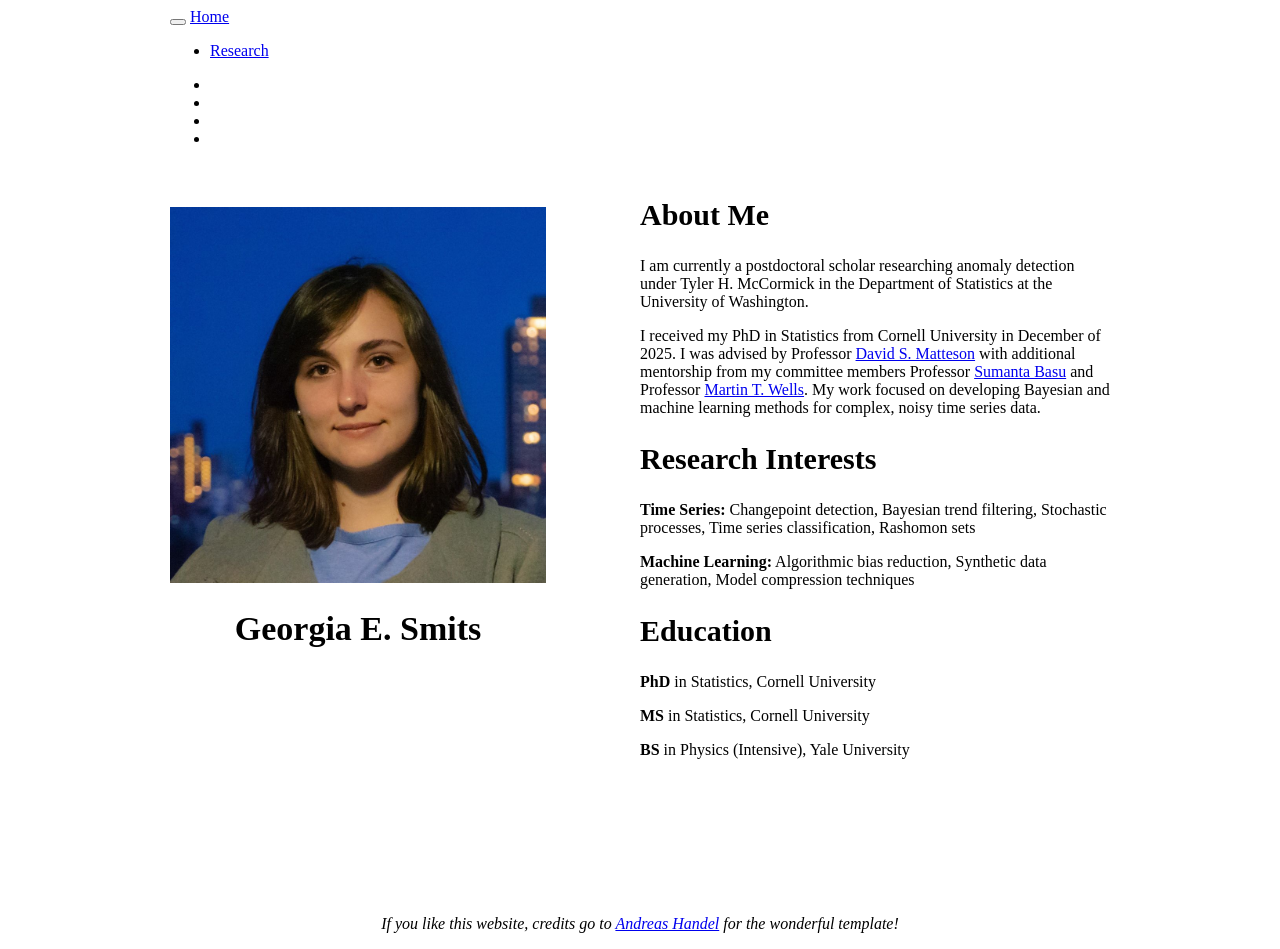
==== commit 3e56f4b1: "updated bio" ====
--- a/docs/index.html
+++ b/docs/index.html
@@ -289,9 +289,9 @@
 </div><div class="column" style="width:50%;">
 <div id="about-me" class="section level2">
 <h2>About Me</h2>
-<p>I am currently a postdoctoral researcher researching anomaly
-detection under Tyler H. McCormick in the Department of Statistics at
-the University of Washington.</p>
+<p>I am currently a postdoctoral scholar researching anomaly detection
+under Tyler H. McCormick in the Department of Statistics at the
+University of Washington.</p>
 <p>I received my PhD in Statistics from Cornell University in December
 of 2025. I was advised by Professor <a
 href="https://stat.cornell.edu/people/faculty/david-s-matteson">David S.
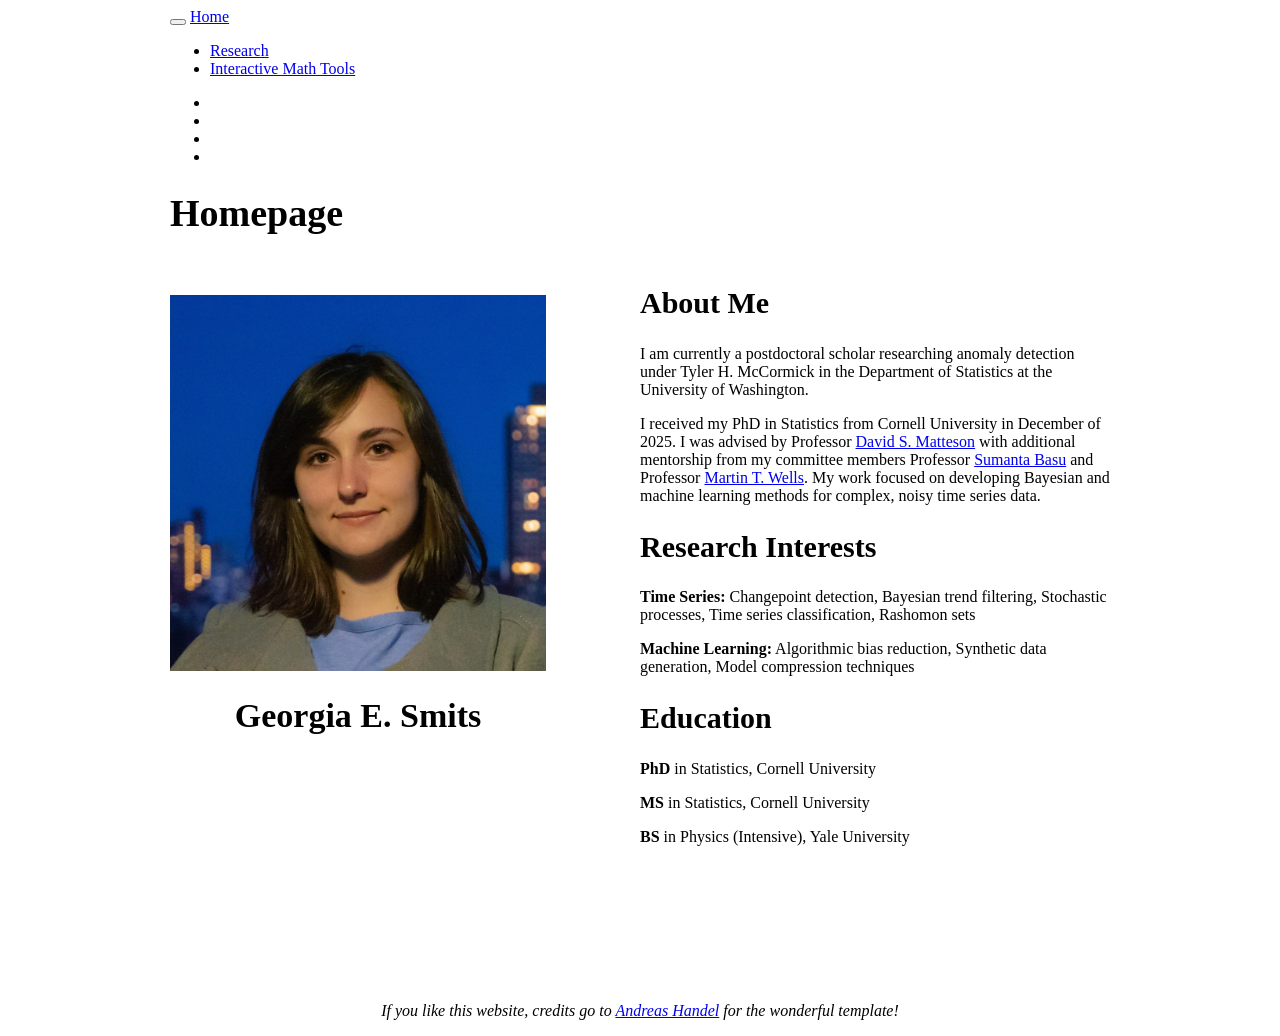
==== commit 94f35112: "adding interactive tools" ====
--- a/docs/index.html
+++ b/docs/index.html
@@ -11,7 +11,7 @@
 
 
 
-<title> </title>
+<title>Homepage</title>
 
 <script src="site_libs/header-attrs-2.30/header-attrs.js"></script>
 <script src="site_libs/jquery-3.6.0/jquery-3.6.0.min.js"></script>
@@ -235,6 +235,9 @@
         <li>
   <a href="./research.html">Research</a>
 </li>
+<li>
+  <a href="./tools.html">Interactive Math Tools</a>
+</li>
       </ul>
       <ul class="nav navbar-nav navbar-right">
         <li>
@@ -270,7 +273,7 @@
 
 
 
-<h1 class="title toc-ignore"> </h1>
+<h1 class="title toc-ignore">Homepage</h1>
 
 </div>
 
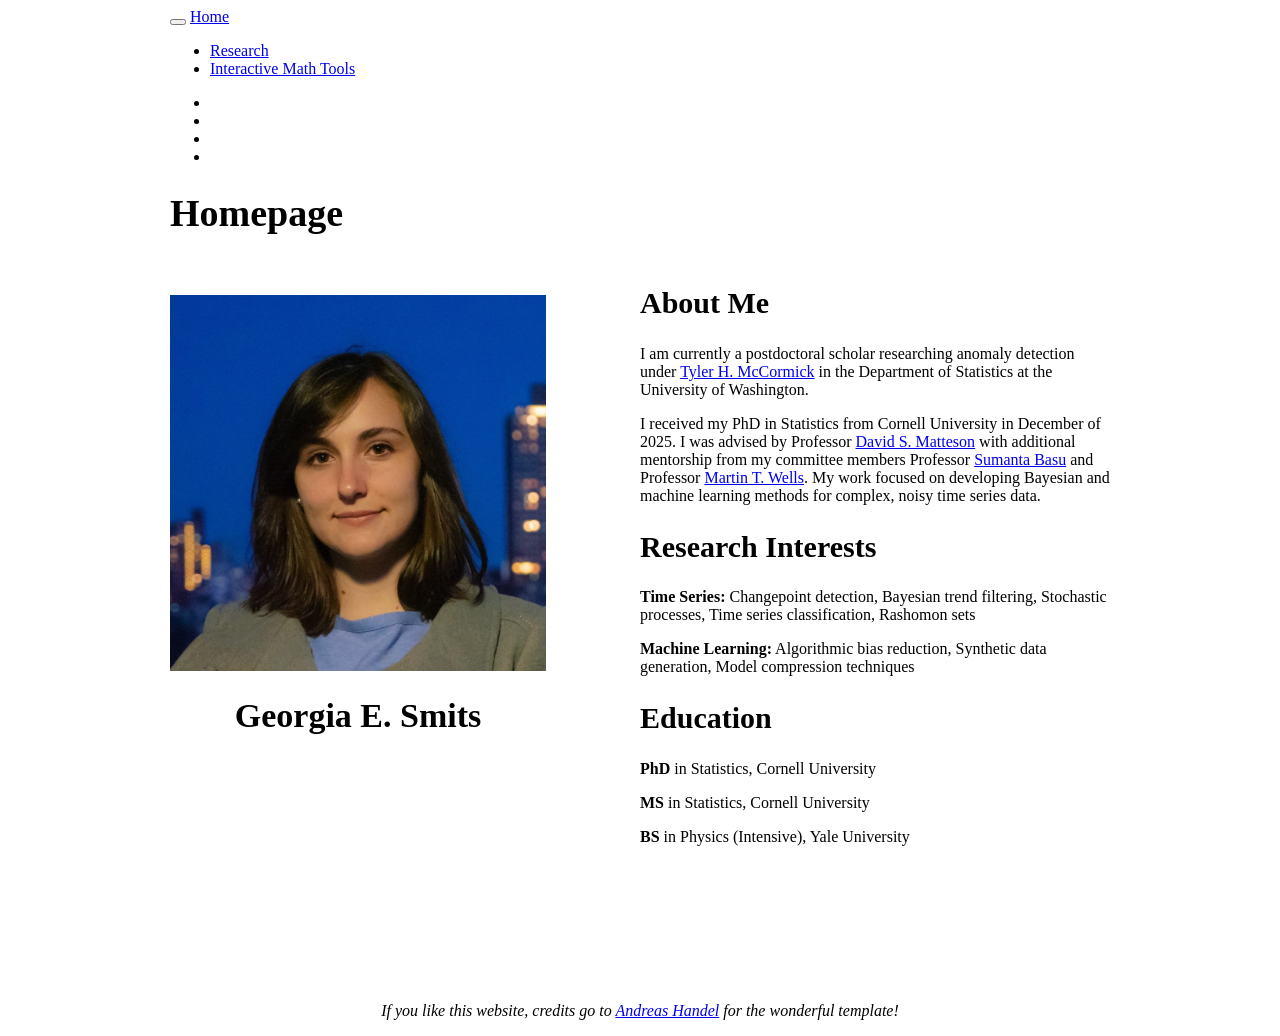
==== commit 2639ecec: "added some hyperlinks" ====
--- a/docs/index.html
+++ b/docs/index.html
@@ -293,8 +293,8 @@
 <div id="about-me" class="section level2">
 <h2>About Me</h2>
 <p>I am currently a postdoctoral scholar researching anomaly detection
-under Tyler H. McCormick in the Department of Statistics at the
-University of Washington.</p>
+under <a href="https://thmccormick.github.io/">Tyler H. McCormick</a> in
+the Department of Statistics at the University of Washington.</p>
 <p>I received my PhD in Statistics from Cornell University in December
 of 2025. I was advised by Professor <a
 href="https://stat.cornell.edu/people/faculty/david-s-matteson">David S.
@@ -334,6 +334,8 @@
 href="https://www.andreashandel.com/posts/2021-01-11-simple-github-website/">Andreas
 Handel</a> for the wonderful template!</em></p>
 </div>
+<!-- setwd("C:/Users/georg/Documents/geosmits.github.io") -->
+<!-- rmarkdown::render_site() -->
 
 
 
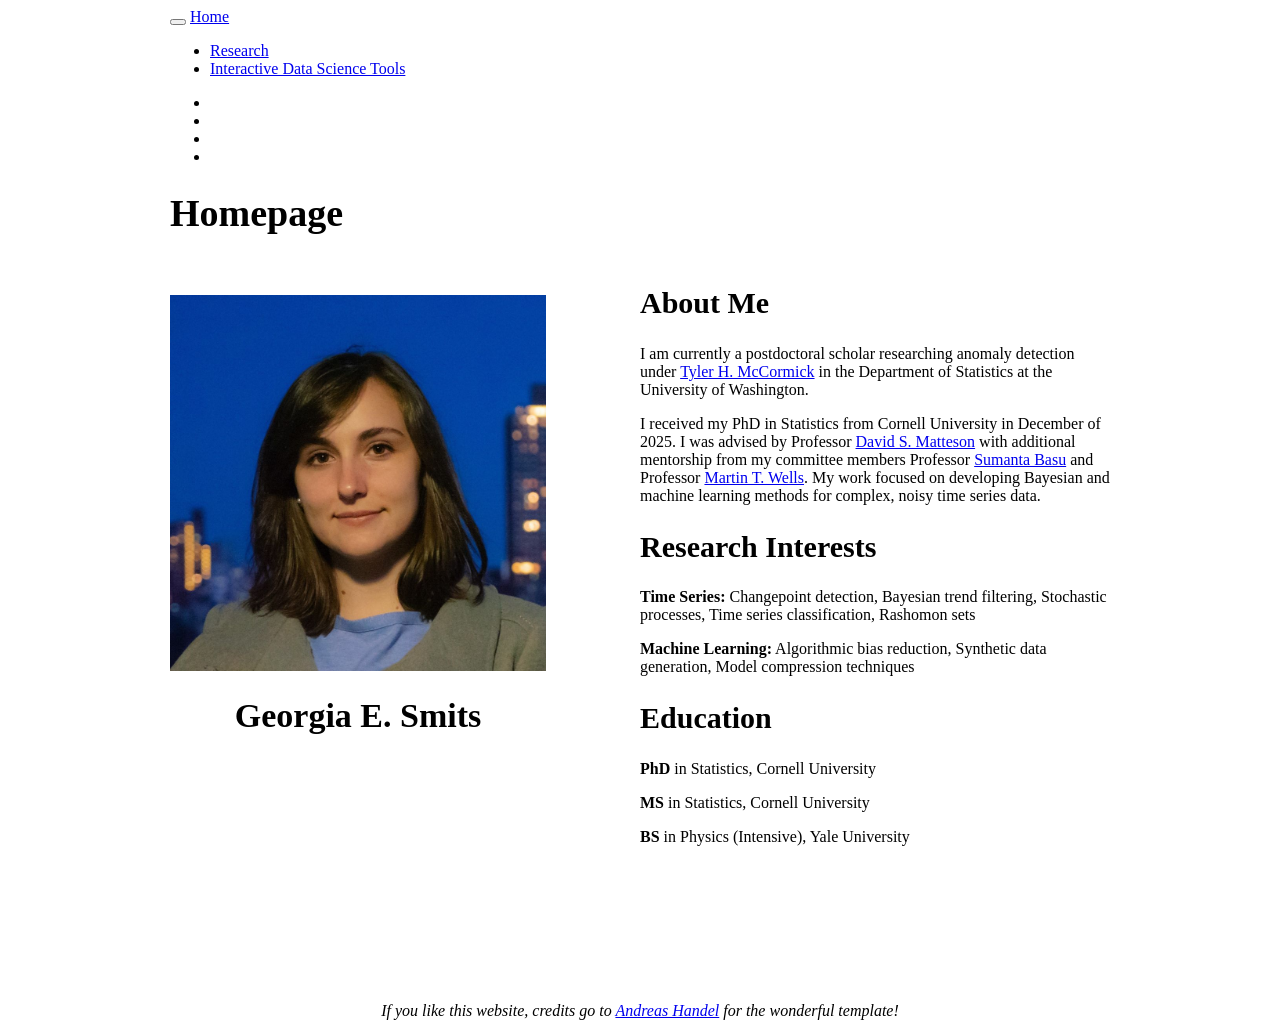
==== commit 11551cc8: "minor edits" ====
--- a/docs/index.html
+++ b/docs/index.html
@@ -236,7 +236,7 @@
   <a href="./research.html">Research</a>
 </li>
 <li>
-  <a href="./tools.html">Interactive Math Tools</a>
+  <a href="./tools.html">Interactive Data Science Tools</a>
 </li>
       </ul>
       <ul class="nav navbar-nav navbar-right">
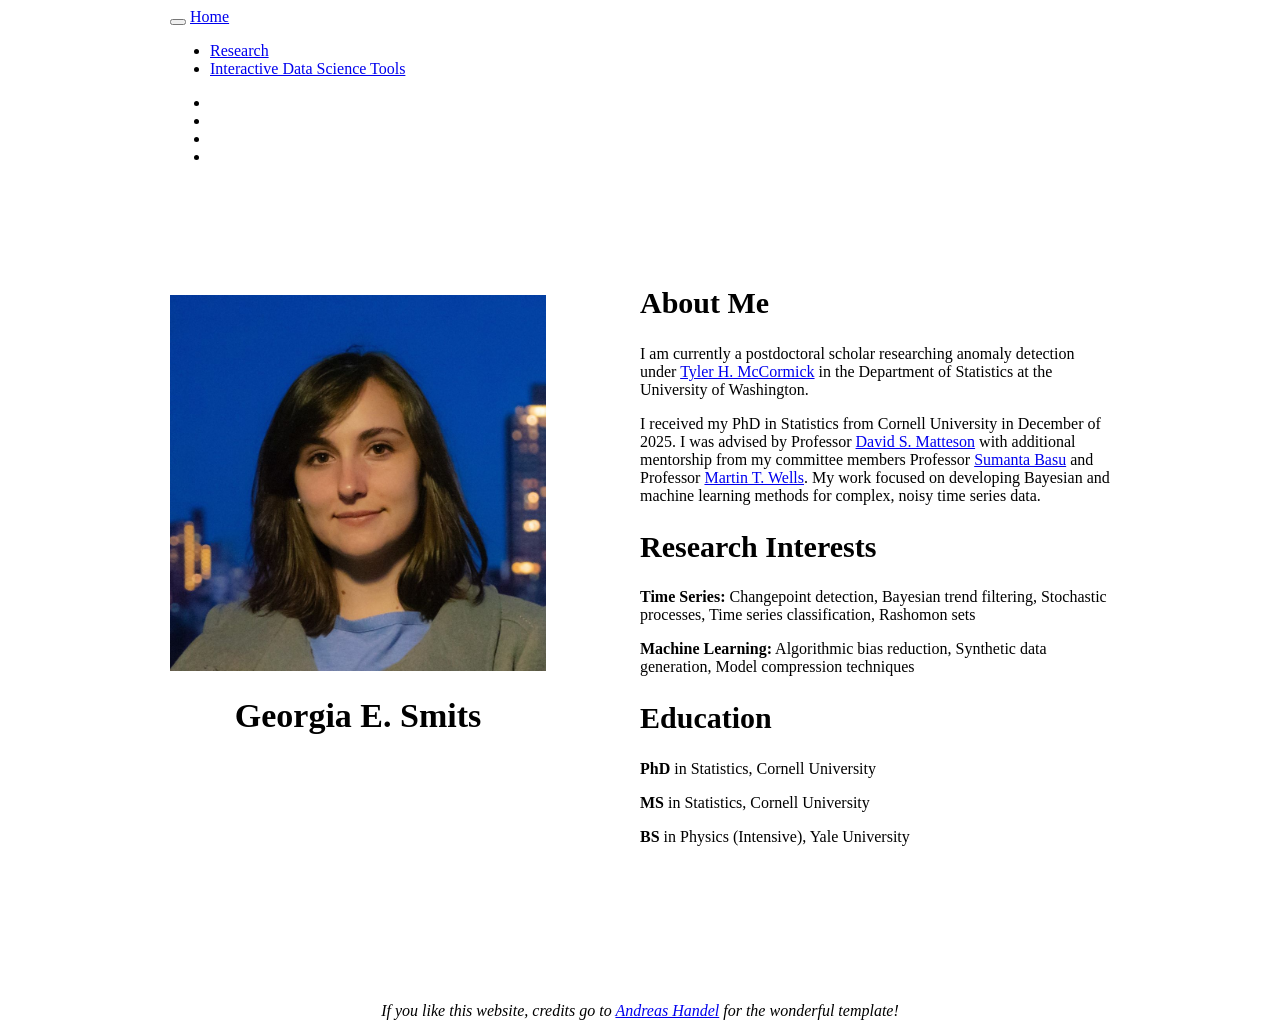
==== commit 301ee486: "habit tracker app added" ====
--- a/docs/index.html
+++ b/docs/index.html
@@ -11,7 +11,7 @@
 
 
 
-<title>Homepage</title>
+<title> </title>
 
 <script src="site_libs/header-attrs-2.30/header-attrs.js"></script>
 <script src="site_libs/jquery-3.6.0/jquery-3.6.0.min.js"></script>
@@ -273,7 +273,7 @@
 
 
 
-<h1 class="title toc-ignore">Homepage</h1>
+<h1 class="title toc-ignore"> </h1>
 
 </div>
 
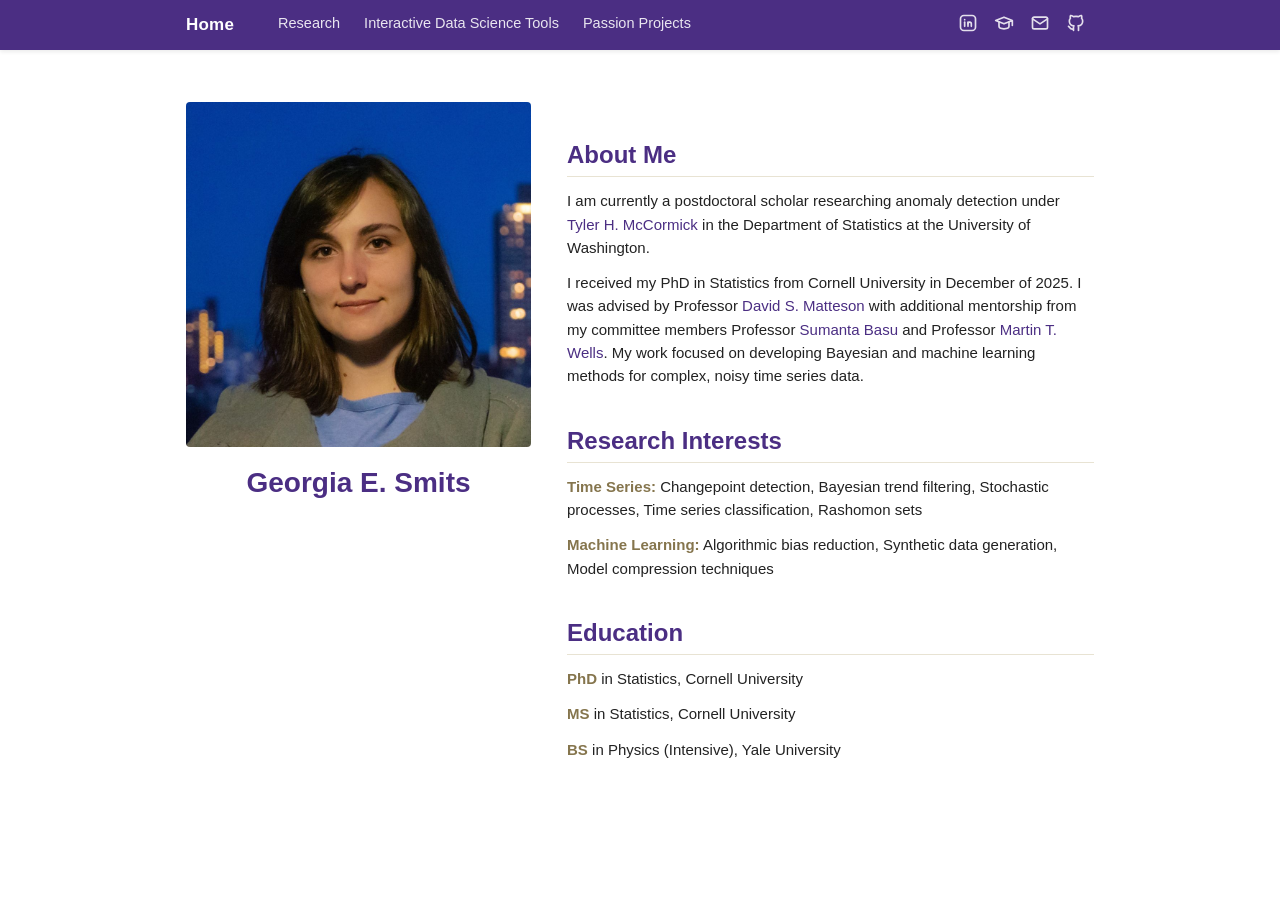
==== commit a97fe150: "website overhaul 2" ====
--- a/docs/index.html
+++ b/docs/index.html
@@ -1,386 +1,59 @@
 <!DOCTYPE html>
-
-<html>
-
+<html lang="en">
 <head>
-
-<meta charset="utf-8" />
-<meta name="generator" content="pandoc" />
-<meta http-equiv="X-UA-Compatible" content="IE=EDGE" />
-
-
-
-
-<title> </title>
-
-<script src="site_libs/header-attrs-2.30/header-attrs.js"></script>
-<script src="site_libs/jquery-3.6.0/jquery-3.6.0.min.js"></script>
-<meta name="viewport" content="width=device-width, initial-scale=1" />
-<link href="site_libs/bootstrap-3.3.5/css/cerulean.min.css" rel="stylesheet" />
-<script src="site_libs/bootstrap-3.3.5/js/bootstrap.min.js"></script>
-<script src="site_libs/bootstrap-3.3.5/shim/html5shiv.min.js"></script>
-<script src="site_libs/bootstrap-3.3.5/shim/respond.min.js"></script>
-<style>h1 {font-size: 34px;}
-       h1.title {font-size: 38px;}
-       h2 {font-size: 30px;}
-       h3 {font-size: 24px;}
-       h4 {font-size: 18px;}
-       h5 {font-size: 16px;}
-       h6 {font-size: 12px;}
-       code {color: inherit; background-color: rgba(0, 0, 0, 0.04);}
-       pre:not([class]) { background-color: white }</style>
-<script src="site_libs/navigation-1.1/tabsets.js"></script>
-<link href="site_libs/font-awesome-6.5.2/css/all.min.css" rel="stylesheet" />
-<link href="site_libs/font-awesome-6.5.2/css/v4-shims.min.css" rel="stylesheet" />
-
-<style type="text/css">
-  code{white-space: pre-wrap;}
-  span.smallcaps{font-variant: small-caps;}
-  span.underline{text-decoration: underline;}
-  div.column{display: inline-block; vertical-align: top; width: 50%;}
-  div.hanging-indent{margin-left: 1.5em; text-indent: -1.5em;}
-  ul.task-list{list-style: none;}
-    </style>
-
-
-
-
-
-
-
-
-
-
-<style type = "text/css">
-.main-container {
-  max-width: 940px;
-  margin-left: auto;
-  margin-right: auto;
-}
-img {
-  max-width:100%;
-}
-.tabbed-pane {
-  padding-top: 12px;
-}
-.html-widget {
-  margin-bottom: 20px;
-}
-button.code-folding-btn:focus {
-  outline: none;
-}
-summary {
-  display: list-item;
-}
-details > summary > p:only-child {
-  display: inline;
-}
-pre code {
-  padding: 0;
-}
-</style>
-
-
-<style type="text/css">
-.dropdown-submenu {
-  position: relative;
-}
-.dropdown-submenu>.dropdown-menu {
-  top: 0;
-  left: 100%;
-  margin-top: -6px;
-  margin-left: -1px;
-  border-radius: 0 6px 6px 6px;
-}
-.dropdown-submenu:hover>.dropdown-menu {
-  display: block;
-}
-.dropdown-submenu>a:after {
-  display: block;
-  content: " ";
-  float: right;
-  width: 0;
-  height: 0;
-  border-color: transparent;
-  border-style: solid;
-  border-width: 5px 0 5px 5px;
-  border-left-color: #cccccc;
-  margin-top: 5px;
-  margin-right: -10px;
-}
-.dropdown-submenu:hover>a:after {
-  border-left-color: #adb5bd;
-}
-.dropdown-submenu.pull-left {
-  float: none;
-}
-.dropdown-submenu.pull-left>.dropdown-menu {
-  left: -100%;
-  margin-left: 10px;
-  border-radius: 6px 0 6px 6px;
-}
-</style>
-
-<script type="text/javascript">
-// manage active state of menu based on current page
-$(document).ready(function () {
-  // active menu anchor
-  href = window.location.pathname
-  href = href.substr(href.lastIndexOf('/') + 1)
-  if (href === "")
-    href = "index.html";
-  var menuAnchor = $('a[href="' + href + '"]');
-
-  // mark the anchor link active (and if it's in a dropdown, also mark that active)
-  var dropdown = menuAnchor.closest('li.dropdown');
-  if (window.bootstrap) { // Bootstrap 4+
-    menuAnchor.addClass('active');
-    dropdown.find('> .dropdown-toggle').addClass('active');
-  } else { // Bootstrap 3
-    menuAnchor.parent().addClass('active');
-    dropdown.addClass('active');
-  }
-
-  // Navbar adjustments
-  var navHeight = $(".navbar").first().height() + 15;
-  var style = document.createElement('style');
-  var pt = "padding-top: " + navHeight + "px; ";
-  var mt = "margin-top: -" + navHeight + "px; ";
-  var css = "";
-  // offset scroll position for anchor links (for fixed navbar)
-  for (var i = 1; i <= 6; i++) {
-    css += ".section h" + i + "{ " + pt + mt + "}\n";
-  }
-  style.innerHTML = "body {" + pt + "padding-bottom: 40px; }\n" + css;
-  document.head.appendChild(style);
-});
-</script>
-
-<!-- tabsets -->
-
-<style type="text/css">
-.tabset-dropdown > .nav-tabs {
-  display: inline-table;
-  max-height: 500px;
-  min-height: 44px;
-  overflow-y: auto;
-  border: 1px solid #ddd;
-  border-radius: 4px;
-}
-
-.tabset-dropdown > .nav-tabs > li.active:before, .tabset-dropdown > .nav-tabs.nav-tabs-open:before {
-  content: "\e259";
-  font-family: 'Glyphicons Halflings';
-  display: inline-block;
-  padding: 10px;
-  border-right: 1px solid #ddd;
-}
-
-.tabset-dropdown > .nav-tabs.nav-tabs-open > li.active:before {
-  content: "\e258";
-  font-family: 'Glyphicons Halflings';
-  border: none;
-}
-
-.tabset-dropdown > .nav-tabs > li.active {
-  display: block;
-}
-
-.tabset-dropdown > .nav-tabs > li > a,
-.tabset-dropdown > .nav-tabs > li > a:focus,
-.tabset-dropdown > .nav-tabs > li > a:hover {
-  border: none;
-  display: inline-block;
-  border-radius: 4px;
-  background-color: transparent;
-}
-
-.tabset-dropdown > .nav-tabs.nav-tabs-open > li {
-  display: block;
-  float: none;
-}
-
-.tabset-dropdown > .nav-tabs > li {
-  display: none;
-}
-</style>
-
-<!-- code folding -->
-
-
-
-
+  <meta charset="utf-8" />
+  <meta name="viewport" content="width=device-width, initial-scale=1" />
+  <title>Georgia E. Smits</title>
+  <link rel="icon" href="figs/favicon.ico" />
+  <link rel="apple-touch-icon" href="figs/apple-touch-icon.png" />
+  <link href="custom.css" rel="stylesheet" />
 </head>
-
 <body>
 
+<nav class="site-nav">
+  <div class="nav-container">
+    <a href="index.html" class="nav-brand">Home</a>
+    <button class="nav-toggle" aria-label="Toggle menu" aria-expanded="false">
+      <span></span><span></span><span></span>
+    </button>
+    <ul class="nav-links">
+      <li><a href="research.html">Research</a></li>
+      <li><a href="tools.html">Interactive Data Science Tools</a></li>
+      <li><a href="passion_projects.html">Passion Projects</a></li>
+    </ul>
+    <ul class="nav-social">
+      <li><a href="https://www.linkedin.com/in/georgia-smits/" aria-label="LinkedIn"><img src="figs/icon-linkedin.svg" alt="" /></a></li>
+      <li><a href="https://scholar.google.com/citations?user=6cfoWg0AAAAJ" aria-label="Google Scholar"><img src="figs/icon-scholar.svg" alt="" /></a></li>
+      <li><a href="mailto:gsmits@uw.edu" aria-label="Email"><img src="figs/icon-mail.svg" alt="" /></a></li>
+      <li><a href="https://github.com/geosmits/" aria-label="GitHub"><img src="figs/icon-github.svg" alt="" /></a></li>
+    </ul>
+  </div>
+</nav>
 
-<div class="container-fluid main-container">
+<main class="main-container">
+  <div class="columns">
+    <div class="col-left">
+      <img src="figs/georgia_photo.jpg" alt="Georgia E. Smits" class="profile-photo" />
+      <h1 class="profile-name">Georgia E. Smits</h1>
+    </div>
 
+    <div class="col-right">
+      <h2>About Me</h2>
+      <p>I am currently a postdoctoral scholar researching anomaly detection under <a href="https://thmccormick.github.io/">Tyler H. McCormick</a> in the Department of Statistics at the University of Washington.</p>
+      <p>I received my PhD in Statistics from Cornell University in December of 2025. I was advised by Professor <a href="https://stat.cornell.edu/people/faculty/david-s-matteson">David S. Matteson</a> with additional mentorship from my committee members Professor <a href="https://stat.cornell.edu/people/faculty/sumanta-basu">Sumanta Basu</a> and Professor <a href="https://stat.cornell.edu/people/faculty/martin-wells">Martin T. Wells</a>. My work focused on developing Bayesian and machine learning methods for complex, noisy time series data.</p>
 
+      <h2>Research Interests</h2>
+      <p><strong>Time Series:</strong> Changepoint detection, Bayesian trend filtering, Stochastic processes, Time series classification, Rashomon sets</p>
+      <p><strong>Machine Learning:</strong> Algorithmic bias reduction, Synthetic data generation, Model compression techniques</p>
 
+      <h2>Education</h2>
+      <p><strong>PhD</strong> in Statistics, Cornell University</p>
+      <p><strong>MS</strong> in Statistics, Cornell University</p>
+      <p><strong>BS</strong> in Physics (Intensive), Yale University</p>
+    </div>
+  </div>
+</main>
 
-<div class="navbar navbar-default  navbar-fixed-top" role="navigation">
-  <div class="container">
-    <div class="navbar-header">
-      <button type="button" class="navbar-toggle collapsed" data-toggle="collapse" data-bs-toggle="collapse" data-target="#navbar" data-bs-target="#navbar">
-        <span class="icon-bar"></span>
-        <span class="icon-bar"></span>
-        <span class="icon-bar"></span>
-      </button>
-      <a class="navbar-brand" href="index.html">Home</a>
-    </div>
-    <div id="navbar" class="navbar-collapse collapse">
-      <ul class="nav navbar-nav">
-        <li>
-  <a href="./research.html">Research</a>
-</li>
-<li>
-  <a href="./tools.html">Interactive Data Science Tools</a>
-</li>
-      </ul>
-      <ul class="nav navbar-nav navbar-right">
-        <li>
-  <a href="https://www.linkedin.com/in/georgia-smits/">
-    <span class="fa fa-linkedin fa-lg"></span>
-     
-  </a>
-</li>
-<li>
-  <a href="https://scholar.google.com/citations?user=6cfoWg0AAAAJ">
-    <span class="fa fa-graduation-cap fa-lg"></span>
-     
-  </a>
-</li>
-<li>
-  <a href="mailto:gsmits@uw.edu">
-    <span class="fa fa-envelope fa-lg"></span>
-     
-  </a>
-</li>
-<li>
-  <a href="https://github.com/geosmits/">
-    <span class="fa fa-github fa-lg"></span>
-     
-  </a>
-</li>
-      </ul>
-    </div><!--/.nav-collapse -->
-  </div><!--/.container -->
-</div><!--/.navbar -->
-
-<div id="header">
-
-
-
-<h1 class="title toc-ignore"> </h1>
-
-</div>
-
-
-<div class="columns">
-<div class="column" style="width:40%;">
-<p><br />
-<img src="georgia_photo.jpg" style="width:100%; height:auto;" /></p>
-<div id="georgia-e.-smits" class="section level1"
-style="text-align: center;">
-<h1 style="text-align: center;">Georgia E. Smits</h1>
-</div>
-</div><div class="column" style="width:10%;">
-<p><br />
-</p>
-</div><div class="column" style="width:50%;">
-<div id="about-me" class="section level2">
-<h2>About Me</h2>
-<p>I am currently a postdoctoral scholar researching anomaly detection
-under <a href="https://thmccormick.github.io/">Tyler H. McCormick</a> in
-the Department of Statistics at the University of Washington.</p>
-<p>I received my PhD in Statistics from Cornell University in December
-of 2025. I was advised by Professor <a
-href="https://stat.cornell.edu/people/faculty/david-s-matteson">David S.
-Matteson</a> with additional mentorship from my committee members
-Professor <a
-href="https://stat.cornell.edu/people/faculty/sumanta-basu">Sumanta
-Basu</a> and Professor <a
-href="https://stat.cornell.edu/people/faculty/martin-wells">Martin T.
-Wells</a>. My work focused on developing Bayesian and machine learning
-methods for complex, noisy time series data.</p>
-</div>
-<div id="research-interests" class="section level2">
-<h2>Research Interests</h2>
-<p><strong>Time Series:</strong> Changepoint detection, Bayesian trend
-filtering, Stochastic processes, Time series classification, Rashomon
-sets</p>
-<p><strong>Machine Learning:</strong> Algorithmic bias reduction,
-Synthetic data generation, Model compression techniques</p>
-</div>
-<div id="education" class="section level2">
-<h2>Education</h2>
-<p><strong>PhD</strong> in Statistics, Cornell University</p>
-<p><strong>MS</strong> in Statistics, Cornell University</p>
-<p><strong>BS</strong> in Physics (Intensive), Yale University</p>
-</div>
-</div>
-</div>
-<p><br />
-<br />
-<br />
-<br />
-<br />
-<br />
-</p>
-<div style="text-align: center;">
-<p><em>If you like this website, credits go to <a
-href="https://www.andreashandel.com/posts/2021-01-11-simple-github-website/">Andreas
-Handel</a> for the wonderful template!</em></p>
-</div>
-<!-- setwd("C:/Users/georg/Documents/geosmits.github.io") -->
-<!-- rmarkdown::render_site() -->
-
-
-
-
-</div>
-
-<script>
-
-// add bootstrap table styles to pandoc tables
-function bootstrapStylePandocTables() {
-  $('tr.odd').parent('tbody').parent('table').addClass('table table-condensed');
-}
-$(document).ready(function () {
-  bootstrapStylePandocTables();
-});
-
-
-</script>
-
-<!-- tabsets -->
-
-<script>
-$(document).ready(function () {
-  window.buildTabsets("TOC");
-});
-
-$(document).ready(function () {
-  $('.tabset-dropdown > .nav-tabs > li').click(function () {
-    $(this).parent().toggleClass('nav-tabs-open');
-  });
-});
-</script>
-
-<!-- code folding -->
-
-
-<!-- dynamically load mathjax for compatibility with self-contained -->
-<script>
-  (function () {
-    var script = document.createElement("script");
-    script.type = "text/javascript";
-    script.src  = "https://mathjax.rstudio.com/latest/MathJax.js?config=TeX-AMS-MML_HTMLorMML";
-    document.getElementsByTagName("head")[0].appendChild(script);
-  })();
-</script>
-
+<script src="custom.js"></script>
 </body>
 </html>
--- a/docs/custom.css
+++ b/docs/custom.css
@@ -0,0 +1,300 @@
+/* ============================================================
+   Georgia Smits — personal site styles
+   UW palette:
+     Husky Purple    #4b2e83   (primary)
+     Spirit Purple   #32006e   (darker alt)
+     Heritage Gold   #85754d   (warm accent, hover, strong)
+     Spirit Gold     #ffc700   (bright accent, active state)
+     Husky Gold web  #e8e3d3   (soft divider)
+   ============================================================ */
+
+:root {
+  --uw-husky-purple:   #4b2e83;
+  --uw-spirit-purple:  #32006e;
+  --uw-heritage-gold:  #85754d;
+  --uw-spirit-gold:    #ffc700;
+  --uw-husky-gold-web: #e8e3d3;
+  --text:              #222;
+  --text-muted:        #555;
+  --nav-height:        50px;
+  --container-max:     940px;
+}
+
+/* ---------- reset ---------- */
+*, *::before, *::after { box-sizing: border-box; }
+body {
+  margin: 0;
+  font-family: -apple-system, BlinkMacSystemFont, "Segoe UI", Roboto,
+               "Helvetica Neue", Arial, sans-serif;
+  font-size: 15px;
+  line-height: 1.55;
+  color: var(--text);
+  background: #fff;
+  padding-top: var(--nav-height);
+}
+
+/* ---------- navbar ---------- */
+.site-nav {
+  background: var(--uw-husky-purple);
+  position: fixed;
+  top: 0;
+  left: 0;
+  right: 0;
+  z-index: 1000;
+  box-shadow: 0 2px 4px rgba(0,0,0,0.08);
+}
+.nav-container {
+  max-width: var(--container-max);
+  margin: 0 auto;
+  padding: 0 16px;
+  display: flex;
+  align-items: center;
+  height: var(--nav-height);
+  gap: 8px;
+}
+.nav-brand {
+  color: #fff;
+  font-size: 17px;
+  font-weight: 600;
+  text-decoration: none;
+  padding: 14px 12px 14px 0;
+  margin-right: 12px;
+  letter-spacing: 0.2px;
+}
+.nav-brand:hover { color: #fff; text-decoration: none; }
+
+.nav-links,
+.nav-social {
+  list-style: none;
+  margin: 0;
+  padding: 0;
+  display: flex;
+  align-items: center;
+}
+.nav-social { margin-left: auto; }
+
+.nav-links li a {
+  color: rgba(255,255,255,0.88);
+  text-decoration: none;
+  padding: 14px 12px;
+  display: inline-block;
+  font-size: 14.5px;
+  box-shadow: inset 0 0 0 transparent;
+  transition: color 0.15s ease, box-shadow 0.15s ease;
+}
+.nav-links li a:hover,
+.nav-links li a:focus {
+  color: #fff;
+  box-shadow: inset 0 -3px 0 var(--uw-heritage-gold);
+}
+.nav-links li.active a {
+  color: #fff;
+  box-shadow: inset 0 -3px 0 var(--uw-spirit-gold);
+}
+
+.nav-social li a {
+  display: inline-flex;
+  align-items: center;
+  justify-content: center;
+  padding: 12px 8px;
+  line-height: 0;
+}
+.nav-social li a img {
+  width: 20px;
+  height: 20px;
+  /* tint black SVG line-art to white */
+  filter: brightness(0) invert(1);
+  opacity: 0.85;
+  transition: opacity 0.15s ease, transform 0.15s ease;
+}
+.nav-social li a:hover img,
+.nav-social li a:focus img {
+  opacity: 1;
+  transform: translateY(-1px);
+}
+
+/* hamburger (mobile only) */
+.nav-toggle {
+  display: none;
+  background: transparent;
+  border: 1px solid rgba(255,255,255,0.45);
+  border-radius: 4px;
+  cursor: pointer;
+  padding: 6px 9px;
+  margin-left: auto;
+}
+.nav-toggle span {
+  display: block;
+  width: 22px;
+  height: 2px;
+  background: #fff;
+  margin: 4px 0;
+}
+
+@media (max-width: 768px) {
+  .nav-container {
+    flex-wrap: wrap;
+    height: auto;
+    padding: 8px 16px;
+    gap: 0;
+  }
+  .nav-brand { margin-right: 0; padding: 6px 0; }
+  .nav-toggle { display: block; }
+  .nav-links,
+  .nav-social {
+    flex-basis: 100%;
+    flex-direction: column;
+    align-items: stretch;
+    margin-left: 0;
+    display: none;
+  }
+  .nav-container.is-open .nav-links,
+  .nav-container.is-open .nav-social { display: flex; }
+  .nav-links li a {
+    padding: 10px 6px;
+    box-shadow: inset 3px 0 0 transparent;
+  }
+  .nav-links li a:hover,
+  .nav-links li a:focus { box-shadow: inset 3px 0 0 var(--uw-heritage-gold); }
+  .nav-links li.active a { box-shadow: inset 3px 0 0 var(--uw-spirit-gold); }
+  .nav-social {
+    flex-direction: row;
+    padding-bottom: 6px;
+    gap: 4px;
+  }
+  .nav-social li a { padding: 10px 12px; }
+}
+
+/* ---------- main layout ---------- */
+.main-container {
+  max-width: var(--container-max);
+  margin: 0 auto;
+  padding: 28px 16px 60px;
+}
+
+/* ---------- typography ---------- */
+h1, h2, h3, h4, h5, h6 {
+  color: var(--uw-husky-purple);
+  margin: 1.4em 0 0.5em;
+  font-weight: 600;
+  line-height: 1.25;
+}
+h1 { font-size: 32px; }
+h2 {
+  font-size: 24px;
+  border-bottom: 1px solid var(--uw-husky-gold-web);
+  padding-bottom: 6px;
+  margin-top: 1.6em;
+}
+h3 { font-size: 19px; }
+h4 { font-size: 16px; }
+
+h1.title {
+  font-size: 34px;
+  margin-top: 0.4em;
+  margin-bottom: 0.6em;
+}
+
+p { margin: 0 0 12px; }
+ul, ol { margin: 0 0 14px; padding-left: 22px; }
+li { margin-bottom: 4px; }
+
+a {
+  color: var(--uw-husky-purple);
+  text-decoration: none;
+}
+a:hover,
+a:focus {
+  color: var(--uw-heritage-gold);
+  text-decoration: underline;
+}
+
+strong {
+  color: var(--uw-heritage-gold);
+  font-weight: 600;
+}
+
+em { color: var(--text-muted); }
+
+img { max-width: 100%; height: auto; }
+
+/* ---------- home-page two-column layout ---------- */
+.columns {
+  display: flex;
+  flex-wrap: wrap;
+  gap: 36px;
+  align-items: flex-start;
+  margin-top: 24px;
+}
+.col-left {
+  flex: 0 0 38%;
+  text-align: center;
+}
+.col-right { flex: 1 1 320px; min-width: 0; }
+
+.profile-photo {
+  width: 100%;
+  height: auto;
+  border-radius: 4px;
+  display: block;
+}
+.profile-name {
+  text-align: center;
+  margin-top: 18px;
+  font-size: 28px;
+}
+
+@media (max-width: 768px) {
+  .columns { gap: 24px; }
+  .col-left { flex: 1 1 100%; }
+}
+
+/* ---------- tabs ---------- */
+.tabset { margin-top: 18px; }
+
+.tabset-tabs {
+  display: flex;
+  flex-wrap: wrap;
+  list-style: none;
+  margin: 0;
+  padding: 0;
+  border-bottom: 1px solid var(--uw-husky-gold-web);
+  gap: 2px;
+}
+.tabset-tabs button {
+  background: transparent;
+  border: 1px solid transparent;
+  border-bottom: none;
+  border-radius: 4px 4px 0 0;
+  padding: 9px 16px;
+  font-size: 15px;
+  font-family: inherit;
+  color: var(--uw-husky-purple);
+  cursor: pointer;
+  margin-bottom: -1px;
+  position: relative;
+}
+.tabset-tabs button:hover {
+  background: #faf8f1;
+}
+.tabset-tabs button.active {
+  background: #fff;
+  border-color: var(--uw-husky-gold-web);
+  font-weight: 600;
+  box-shadow: inset 0 3px 0 var(--uw-spirit-gold);
+}
+
+.tabset-panel {
+  display: none;
+  padding: 18px 4px 4px;
+}
+.tabset-panel.active { display: block; }
+
+/* ---------- footer note ---------- */
+.footer-note {
+  text-align: center;
+  font-size: 13px;
+  color: var(--text-muted);
+  margin-top: 60px;
+  font-style: italic;
+}
